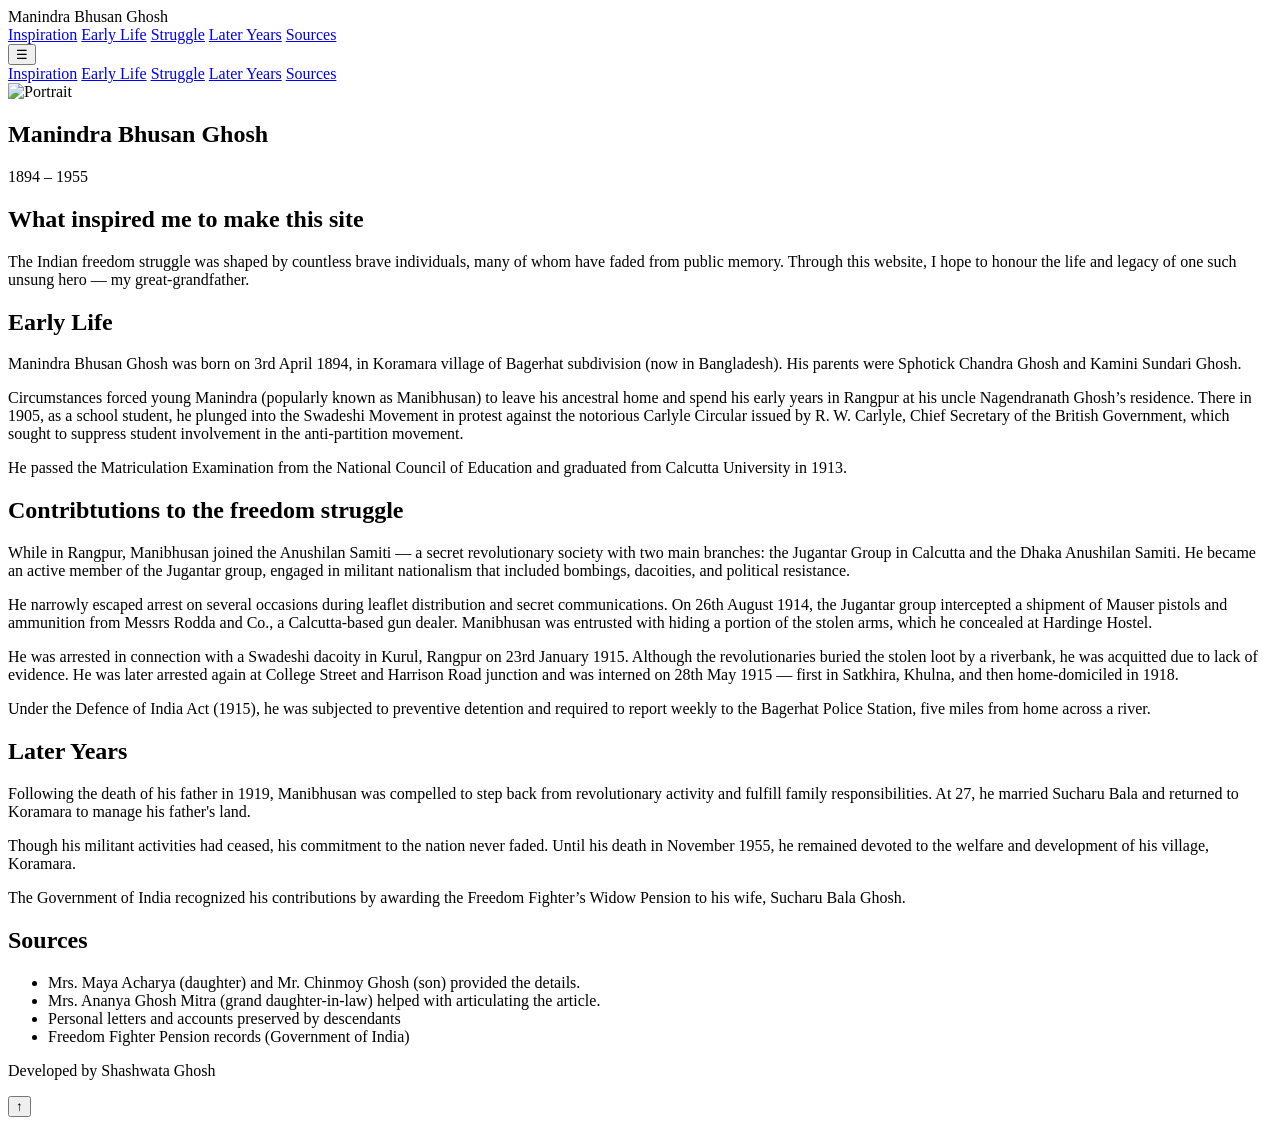
==== index.html @ 6a073553 "Add files via upload" ====
<!DOCTYPE html>
<html lang="en">
<head>
  <meta charset="UTF-8" />
  <meta name="viewport" content="width=device-width, initial-scale=1.0" />
  <title>Manindra Bhusan Ghosh</title>
  <link rel="stylesheet" href="style.css" />
</head>
<body>
  <header>
    <nav class="navbar">
      <span class="nav-name">Manindra Bhusan Ghosh</span>
      <div class="nav-links desktop-only">
        <a href="#inspiration">Inspiration</a>
        <a href="#early-life">Early Life</a>
        <a href="#struggle">Struggle</a>
        <a href="#later-years">Later Years</a>
        <a href="#sources">Sources</a>
      </div>
      <button id="menu-btn" class="mobile-only">☰</button>
    </nav>

    <div id="mobile-menu" class="mobile-menu">
      <a href="#inspiration">Inspiration</a>
      <a href="#early-life">Early Life</a>
      <a href="#struggle">Struggle</a>
      <a href="#later-years">Later Years</a>
      <a href="#sources">Sources</a>
    </div>
  </header>

  <section class="hero">
    <img src="assets/portrait.jpg" alt="Portrait" class="hero-img" />
    <h1>Manindra Bhusan Ghosh</h1>
    <p class="lifespan">1894 – 1955</p>
  </section>

  <main>
    <section id="inspiration">
      <h2>What inspired me to make this site</h2>
      <p>The Indian freedom struggle was shaped by countless brave individuals, many of whom have faded from public memory. 
        Through this website, I hope to honour the life and legacy of one such unsung hero — my great-grandfather.</p>
    </section>

    <section id="early-life">
      <h2>Early Life</h2>
      <p>
        Manindra Bhusan Ghosh was born on 3rd April 1894, in Koramara village of Bagerhat subdivision (now in Bangladesh). His parents were Sphotick Chandra Ghosh and Kamini Sundari Ghosh.
      </p>
      <p>
        Circumstances forced young Manindra (popularly known as Manibhusan) to leave his ancestral home and spend his early years in Rangpur at his uncle Nagendranath Ghosh’s residence. There in 1905, as a school student, he plunged into the Swadeshi Movement in protest against the notorious Carlyle Circular issued by R. W. Carlyle, Chief Secretary of the British Government, which sought to suppress student involvement in the anti-partition movement.
      </p>
      <p>
        He passed the Matriculation Examination from the National Council of Education and graduated from Calcutta University in 1913.
      </p>
    </section>

    <section id="struggle">
      <h2>Contribtutions to the freedom struggle</h2>
      <p>
        While in Rangpur, Manibhusan joined the Anushilan Samiti — a secret revolutionary society with two main branches: the Jugantar Group in Calcutta and the Dhaka Anushilan Samiti. He became an active member of the Jugantar group, engaged in militant nationalism that included bombings, dacoities, and political resistance.
      </p>
      <p>
        He narrowly escaped arrest on several occasions during leaflet distribution and secret communications. On 26th August 1914, the Jugantar group intercepted a shipment of Mauser pistols and ammunition from Messrs Rodda and Co., a Calcutta-based gun dealer. Manibhusan was entrusted with hiding a portion of the stolen arms, which he concealed at Hardinge Hostel.
      </p>
      <p>
        He was arrested in connection with a Swadeshi dacoity in Kurul, Rangpur on 23rd January 1915. Although the revolutionaries buried the stolen loot by a riverbank, he was acquitted due to lack of evidence. He was later arrested again at College Street and Harrison Road junction and was interned on 28th May 1915 — first in Satkhira, Khulna, and then home-domiciled in 1918.
      </p>
      <p>
        Under the Defence of India Act (1915), he was subjected to preventive detention and required to report weekly to the Bagerhat Police Station, five miles from home across a river.
      </p>
    </section>

    <section id="later-years">
      <h2>Later Years</h2>
      <p>
        Following the death of his father in 1919, Manibhusan was compelled to step back from revolutionary activity and fulfill family responsibilities. At 27, he married Sucharu Bala and returned to Koramara to manage his father's land.
      </p>
      <p>
        Though his militant activities had ceased, his commitment to the nation never faded. Until his death in November 1955, he remained devoted to the welfare and development of his village, Koramara.
      </p>
      <p>
        The Government of India recognized his contributions by awarding the Freedom Fighter’s Widow Pension to his wife, Sucharu Bala Ghosh.
      </p>
    </section>

    <section id="sources">
      <h2>Sources</h2>
      <ul>
        <li>Mrs. Maya Acharya (daughter) and Mr. Chinmoy Ghosh (son) provided the details.</li>
        <li>Mrs. Ananya Ghosh Mitra (grand daughter-in-law) helped with articulating the article.</li>
        <li>Personal letters and accounts preserved by descendants</li>
        <li>Freedom Fighter Pension records (Government of India)</li>
        
      </ul>
    </section>
  </main>

  <footer>
    <p>Developed by Shashwata Ghosh</p>
  </footer>

  <button id="back-to-top" title="Back to top">↑</button>

  <script src="script.js"></script>
</body>
</html>
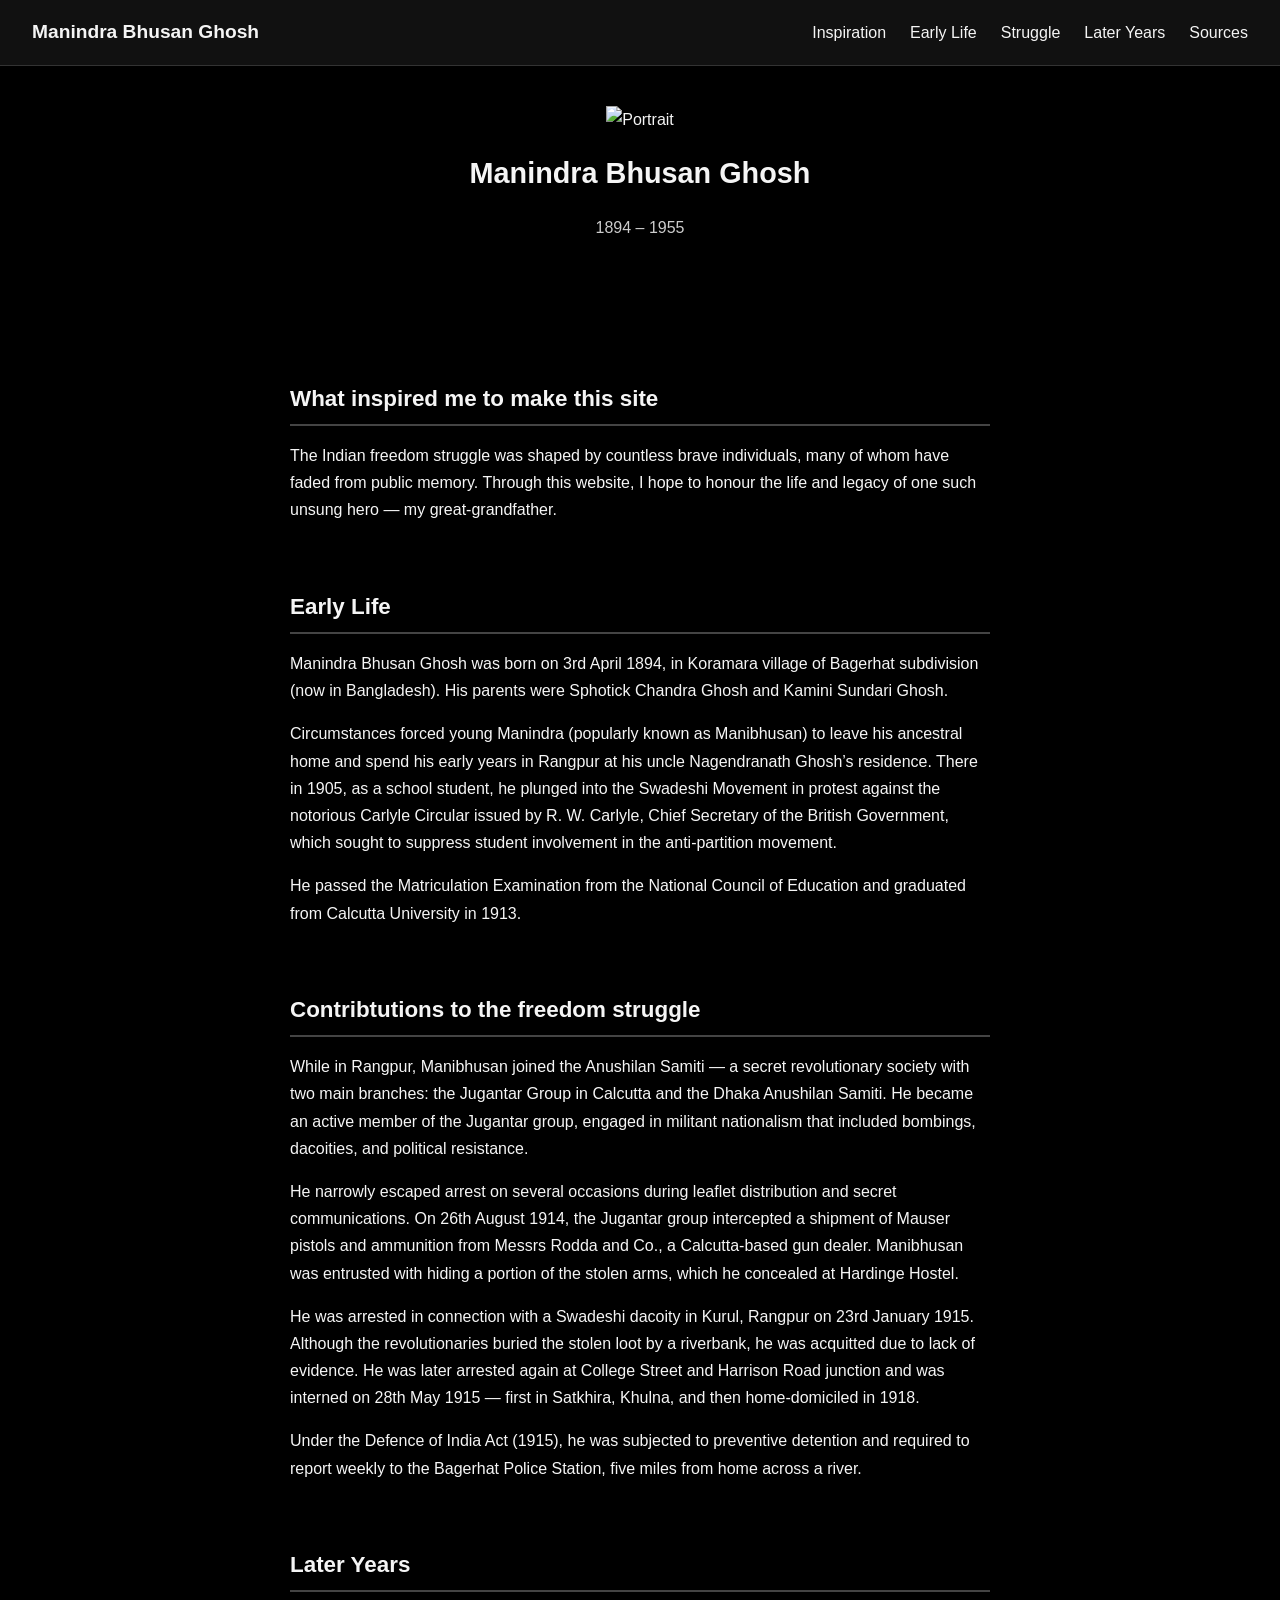
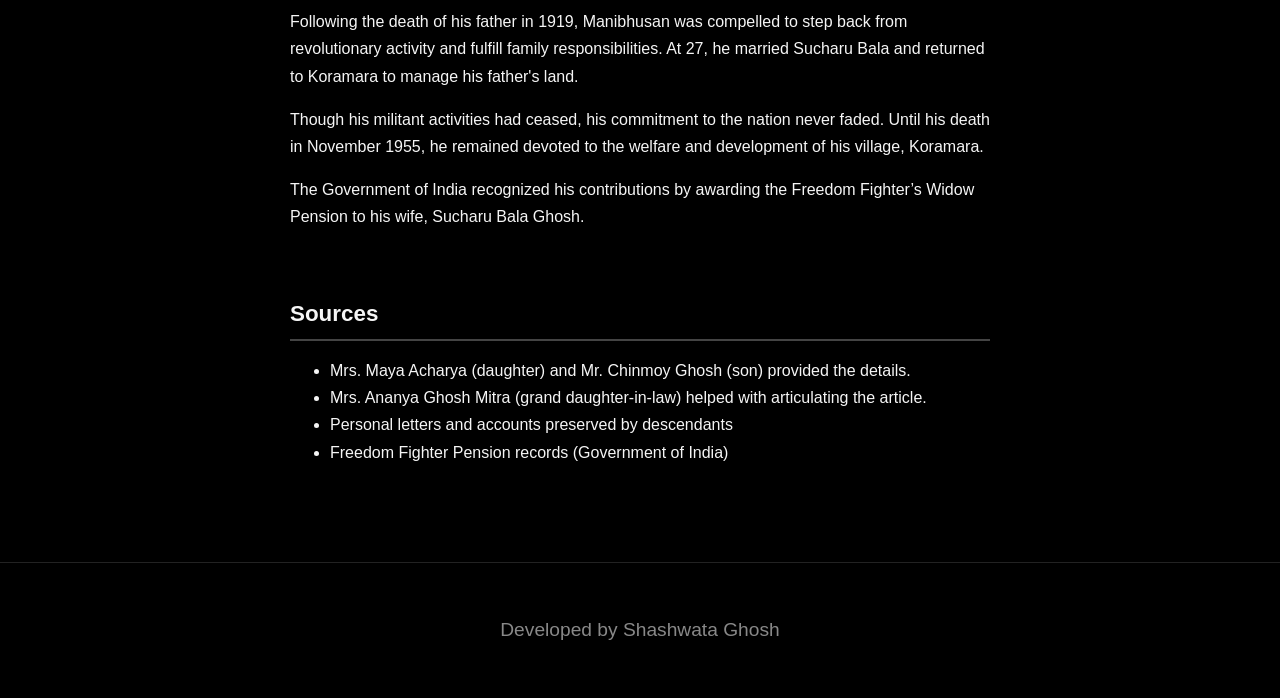
==== commit 10b5474f: "made changes to image location" ====
--- a/index.html
+++ b/index.html
@@ -30,7 +30,7 @@
   </header>
 
   <section class="hero">
-    <img src="assets/portrait.jpg" alt="Portrait" class="hero-img" />
+    <img src="portrait.jpg" alt="Portrait" class="hero-img" />
     <h1>Manindra Bhusan Ghosh</h1>
     <p class="lifespan">1894 – 1955</p>
   </section>
--- a/style.css
+++ b/style.css
@@ -0,0 +1,165 @@
+body {
+    font-family: -apple-system, BlinkMacSystemFont, "Segoe UI", Roboto,
+                 "Helvetica Neue", Arial, sans-serif, "Apple Color Emoji",
+                 "Segoe UI Emoji", "Segoe UI Symbol";
+    background-color: #000;
+    color: #f5f5f5;
+    margin: 0;
+    scroll-behavior: smooth;
+    line-height: 1.7;
+    font-size: 16px;
+  }
+  
+  .navbar {
+    display: flex;
+    justify-content: space-between;
+    align-items: center;
+    background-color: #111;
+    padding: 1rem 2rem;
+    position: sticky;
+    top: 0;
+    z-index: 100;
+    border-bottom: 1px solid #333;
+  }
+  
+  .nav-name {
+    font-weight: 600;
+    font-size: 1.2rem;
+  }
+  
+  .nav-links {
+    display: flex;
+    gap: 1.5rem;
+  }
+  
+  .nav-links a {
+    color: #f5f5f5;
+    text-decoration: none;
+    font-weight: 500;
+    transition: color 0.3s;
+  }
+  
+  .nav-links a:hover {
+    color: #aaa;
+  }
+  
+  #menu-btn {
+    font-size: 1.4rem;
+    background: none;
+    border: none;
+    color: #f5f5f5;
+    cursor: pointer;
+  }
+  
+  .mobile-menu {
+    position: fixed;
+    top: 0;
+    right: -100%;
+    width: 60%;
+    height: 100%;
+    background-color: #111;
+    display: flex;
+    flex-direction: column;
+    padding: 2rem 1rem;
+    gap: 1.5rem;
+    transition: right 0.3s ease;
+    z-index: 200;
+  }
+  
+  .mobile-menu a {
+    color: #f5f5f5;
+    text-decoration: none;
+    font-size: 1.2rem;
+  }
+  
+  .mobile-menu.open {
+    right: 0;
+  }
+  
+  .hero {
+    text-align: center;
+    padding: 2.5rem 1rem 0.5rem; /* reduced bottom padding */
+  }
+  
+  
+  .hero-img {
+    width: 100%;
+    max-width: 300px;
+    height: auto;
+    border: none;
+    border-radius: 0;
+  }
+  
+  .hero h1 {
+    font-size: 1.8rem;
+    margin: 1rem 0 0.4rem;
+  }
+  
+  .lifespan {
+    color: #ccc;
+    font-size: 1rem;
+  }
+  
+  main {
+    max-width: 700px;
+    margin: auto;
+    padding: 2rem 1rem;
+  }
+  
+  section {
+    margin-bottom: 4rem;
+  }
+  
+  h2 {
+    font-size: 1.4rem;
+    border-bottom: 2px solid #444;
+    padding-bottom: 0.4rem;
+    margin-bottom: 1rem;
+  }
+  
+  footer {
+    text-align: center;
+    padding: 2rem 1rem;
+    font-size: 1.2rem;
+    color: #888;
+    border-top: 1px solid #222;
+  }
+  
+  #back-to-top {
+    display: none;
+    position: fixed;
+    bottom: 1.5rem;
+    right: 1.5rem;
+    font-size: 1.5rem;
+    padding: 0.5rem 0.7rem;
+    border-radius: 5px;
+    border: none;
+    background: #444;
+    color: #fff;
+    cursor: pointer;
+    z-index: 300;
+  }
+  
+  #back-to-top:hover {
+    background: #666;
+  }
+  
+  @media (max-width: 600px) {
+    .desktop-only {
+      display: none;
+    }
+    .mobile-only {
+      display: block;
+    }
+  }
+  
+  @media (min-width: 601px) {
+    .mobile-only {
+      display: none;
+    }
+  }
+  #inspiration {
+    margin-top: 0.5rem;
+  }
+  
+  
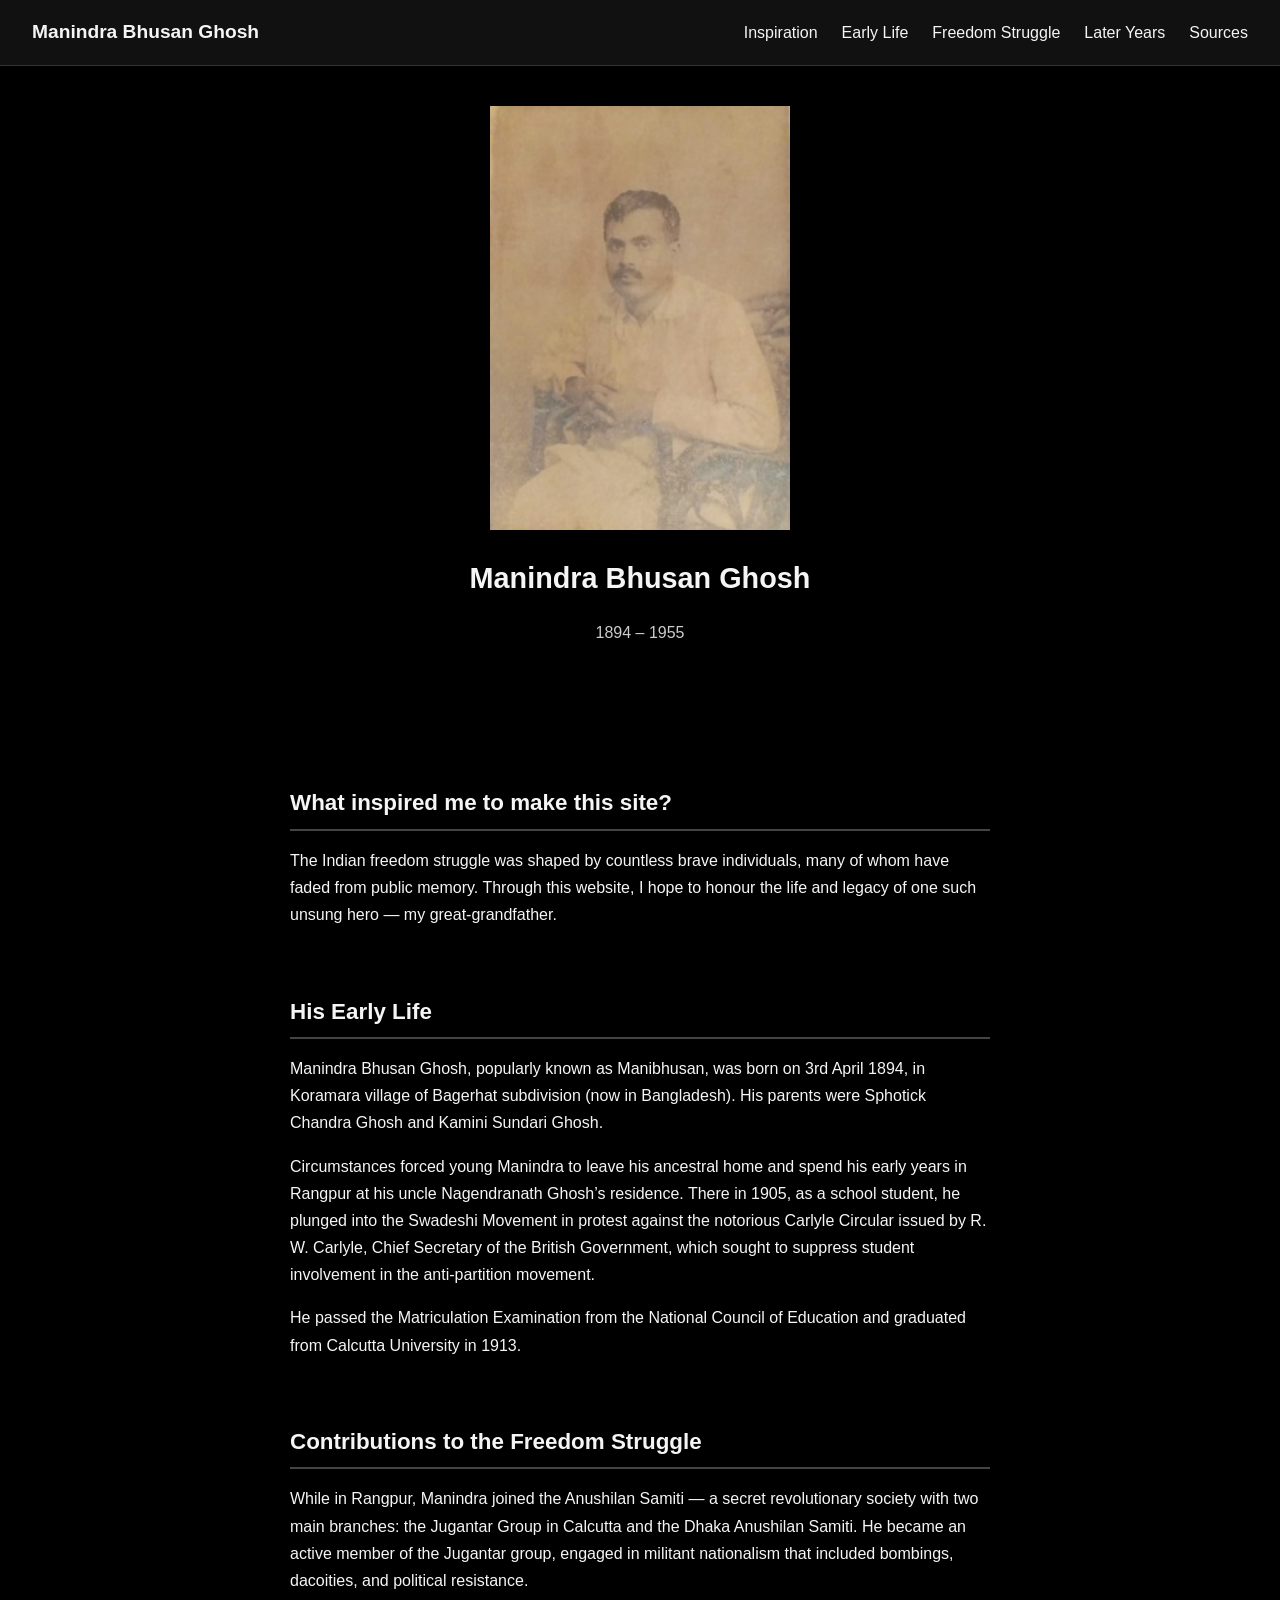
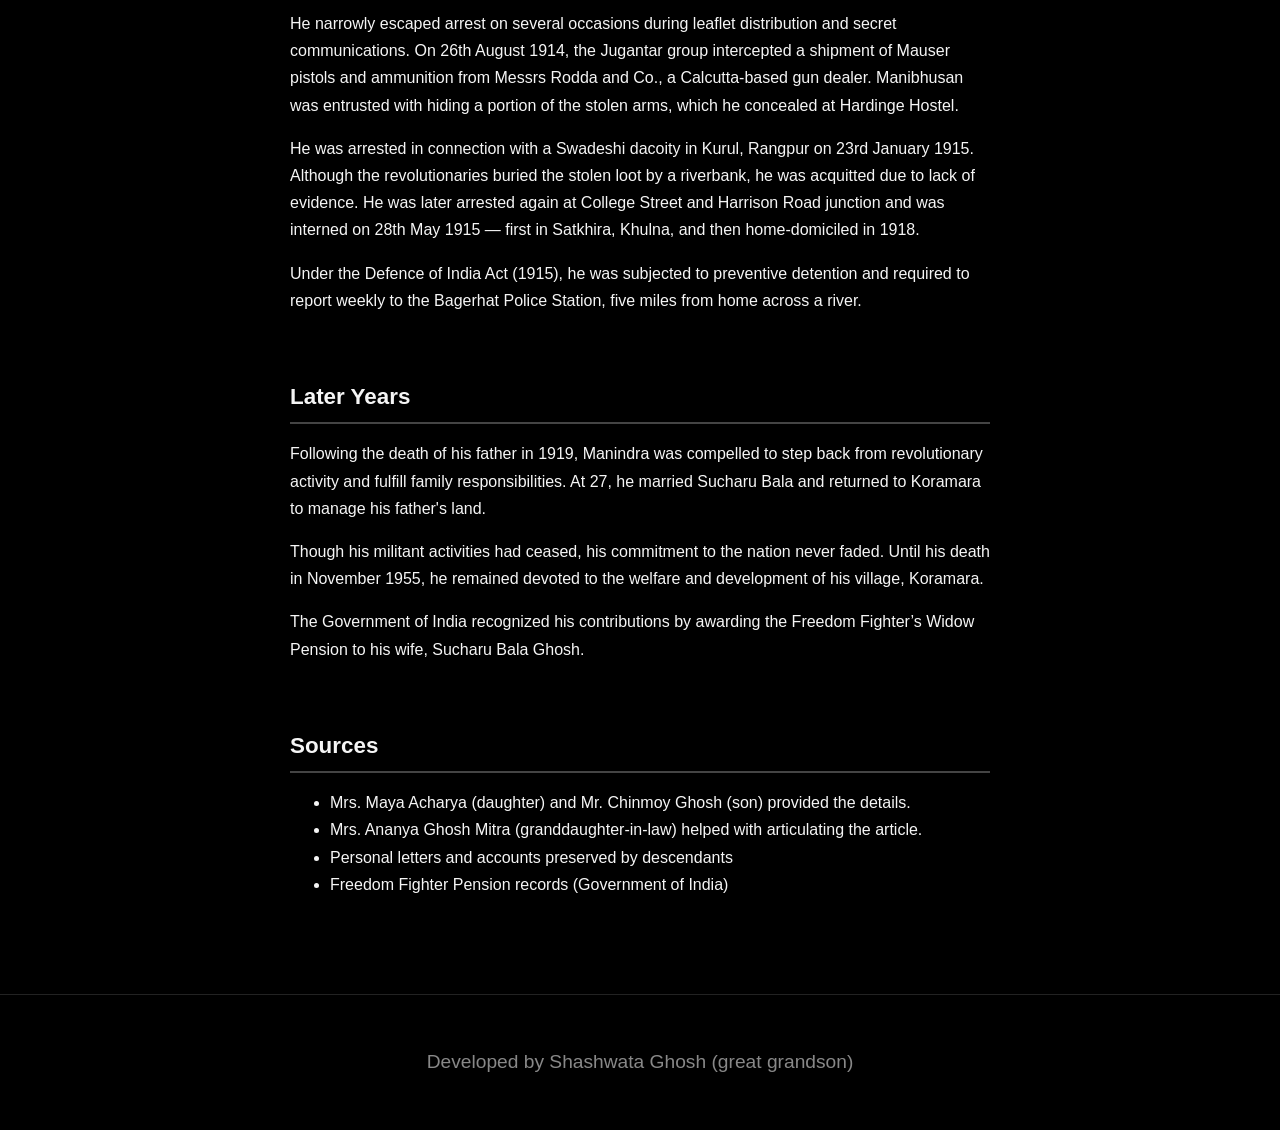
==== commit 155c2b59: "added more crawlable text for indexing made a better head with description and more crawlable text f" ====
--- a/index.html
+++ b/index.html
@@ -3,8 +3,33 @@
 <head>
   <meta charset="UTF-8" />
   <meta name="viewport" content="width=device-width, initial-scale=1.0" />
-  <title>Manindra Bhusan Ghosh</title>
+
+  <title>Manindra Bhusan Ghosh | Indian Freedom Fighter</title>
+
+  <meta
+    name="description"
+    content="Learn about the life of Manindra Bhusan Ghosh, an Indian freedom fighter and revolutionary who participated in the Swadeshi Movement and Jugantar activities."
+  />
+
+  <link rel="canonical" href="https://shxshwata.github.io/Manindra-Bhusan-Ghosh/" />
+
   <link rel="stylesheet" href="style.css" />
+
+  <script type="application/ld+json">
+  {
+    "@context": "https://schema.org",
+    "@type": "Person",
+    "name": "Manindra Bhusan Ghosh",
+    "alternateName": "Manibhusan Ghosh",
+    "birthDate": "1894-04-03",
+    "birthPlace": {
+      "@type": "Place",
+      "name": "Koramara, Bagerhat"
+    },
+    "deathDate": "1955-11",
+    "description": "Indian freedom fighter and revolutionary associated with the Swadeshi Movement and Jugantar."
+  }
+  </script>
 </head>
 <body>
   <header>
@@ -13,7 +38,7 @@
       <div class="nav-links desktop-only">
         <a href="#inspiration">Inspiration</a>
         <a href="#early-life">Early Life</a>
-        <a href="#struggle">Struggle</a>
+        <a href="#struggle">Freedom Struggle</a>
         <a href="#later-years">Later Years</a>
         <a href="#sources">Sources</a>
       </div>
@@ -37,18 +62,18 @@
 
   <main>
     <section id="inspiration">
-      <h2>What inspired me to make this site</h2>
+      <h2>What inspired me to make this site?</h2>
       <p>The Indian freedom struggle was shaped by countless brave individuals, many of whom have faded from public memory. 
         Through this website, I hope to honour the life and legacy of one such unsung hero — my great-grandfather.</p>
     </section>
 
     <section id="early-life">
-      <h2>Early Life</h2>
+      <h2>His Early Life</h2>
       <p>
-        Manindra Bhusan Ghosh was born on 3rd April 1894, in Koramara village of Bagerhat subdivision (now in Bangladesh). His parents were Sphotick Chandra Ghosh and Kamini Sundari Ghosh.
+        Manindra Bhusan Ghosh, popularly known as Manibhusan, was born on 3rd April 1894, in Koramara village of Bagerhat subdivision (now in Bangladesh). His parents were Sphotick Chandra Ghosh and Kamini Sundari Ghosh.
       </p>
       <p>
-        Circumstances forced young Manindra (popularly known as Manibhusan) to leave his ancestral home and spend his early years in Rangpur at his uncle Nagendranath Ghosh’s residence. There in 1905, as a school student, he plunged into the Swadeshi Movement in protest against the notorious Carlyle Circular issued by R. W. Carlyle, Chief Secretary of the British Government, which sought to suppress student involvement in the anti-partition movement.
+        Circumstances forced young Manindra to leave his ancestral home and spend his early years in Rangpur at his uncle Nagendranath Ghosh’s residence. There in 1905, as a school student, he plunged into the Swadeshi Movement in protest against the notorious Carlyle Circular issued by R. W. Carlyle, Chief Secretary of the British Government, which sought to suppress student involvement in the anti-partition movement.
       </p>
       <p>
         He passed the Matriculation Examination from the National Council of Education and graduated from Calcutta University in 1913.
@@ -56,9 +81,9 @@
     </section>
 
     <section id="struggle">
-      <h2>Contribtutions to the freedom struggle</h2>
+      <h2>Contributions to the Freedom Struggle</h2>
       <p>
-        While in Rangpur, Manibhusan joined the Anushilan Samiti — a secret revolutionary society with two main branches: the Jugantar Group in Calcutta and the Dhaka Anushilan Samiti. He became an active member of the Jugantar group, engaged in militant nationalism that included bombings, dacoities, and political resistance.
+        While in Rangpur, Manindra joined the Anushilan Samiti — a secret revolutionary society with two main branches: the Jugantar Group in Calcutta and the Dhaka Anushilan Samiti. He became an active member of the Jugantar group, engaged in militant nationalism that included bombings, dacoities, and political resistance.
       </p>
       <p>
         He narrowly escaped arrest on several occasions during leaflet distribution and secret communications. On 26th August 1914, the Jugantar group intercepted a shipment of Mauser pistols and ammunition from Messrs Rodda and Co., a Calcutta-based gun dealer. Manibhusan was entrusted with hiding a portion of the stolen arms, which he concealed at Hardinge Hostel.
@@ -74,7 +99,7 @@
     <section id="later-years">
       <h2>Later Years</h2>
       <p>
-        Following the death of his father in 1919, Manibhusan was compelled to step back from revolutionary activity and fulfill family responsibilities. At 27, he married Sucharu Bala and returned to Koramara to manage his father's land.
+        Following the death of his father in 1919, Manindra was compelled to step back from revolutionary activity and fulfill family responsibilities. At 27, he married Sucharu Bala and returned to Koramara to manage his father's land.
       </p>
       <p>
         Though his militant activities had ceased, his commitment to the nation never faded. Until his death in November 1955, he remained devoted to the welfare and development of his village, Koramara.
@@ -88,7 +113,7 @@
       <h2>Sources</h2>
       <ul>
         <li>Mrs. Maya Acharya (daughter) and Mr. Chinmoy Ghosh (son) provided the details.</li>
-        <li>Mrs. Ananya Ghosh Mitra (grand daughter-in-law) helped with articulating the article.</li>
+        <li>Mrs. Ananya Ghosh Mitra (granddaughter-in-law) helped with articulating the article.</li>
         <li>Personal letters and accounts preserved by descendants</li>
         <li>Freedom Fighter Pension records (Government of India)</li>
         
@@ -97,7 +122,7 @@
   </main>
 
   <footer>
-    <p>Developed by Shashwata Ghosh</p>
+    <p>Developed by Shashwata Ghosh (great grandson)</p>
   </footer>
 
   <button id="back-to-top" title="Back to top">↑</button>
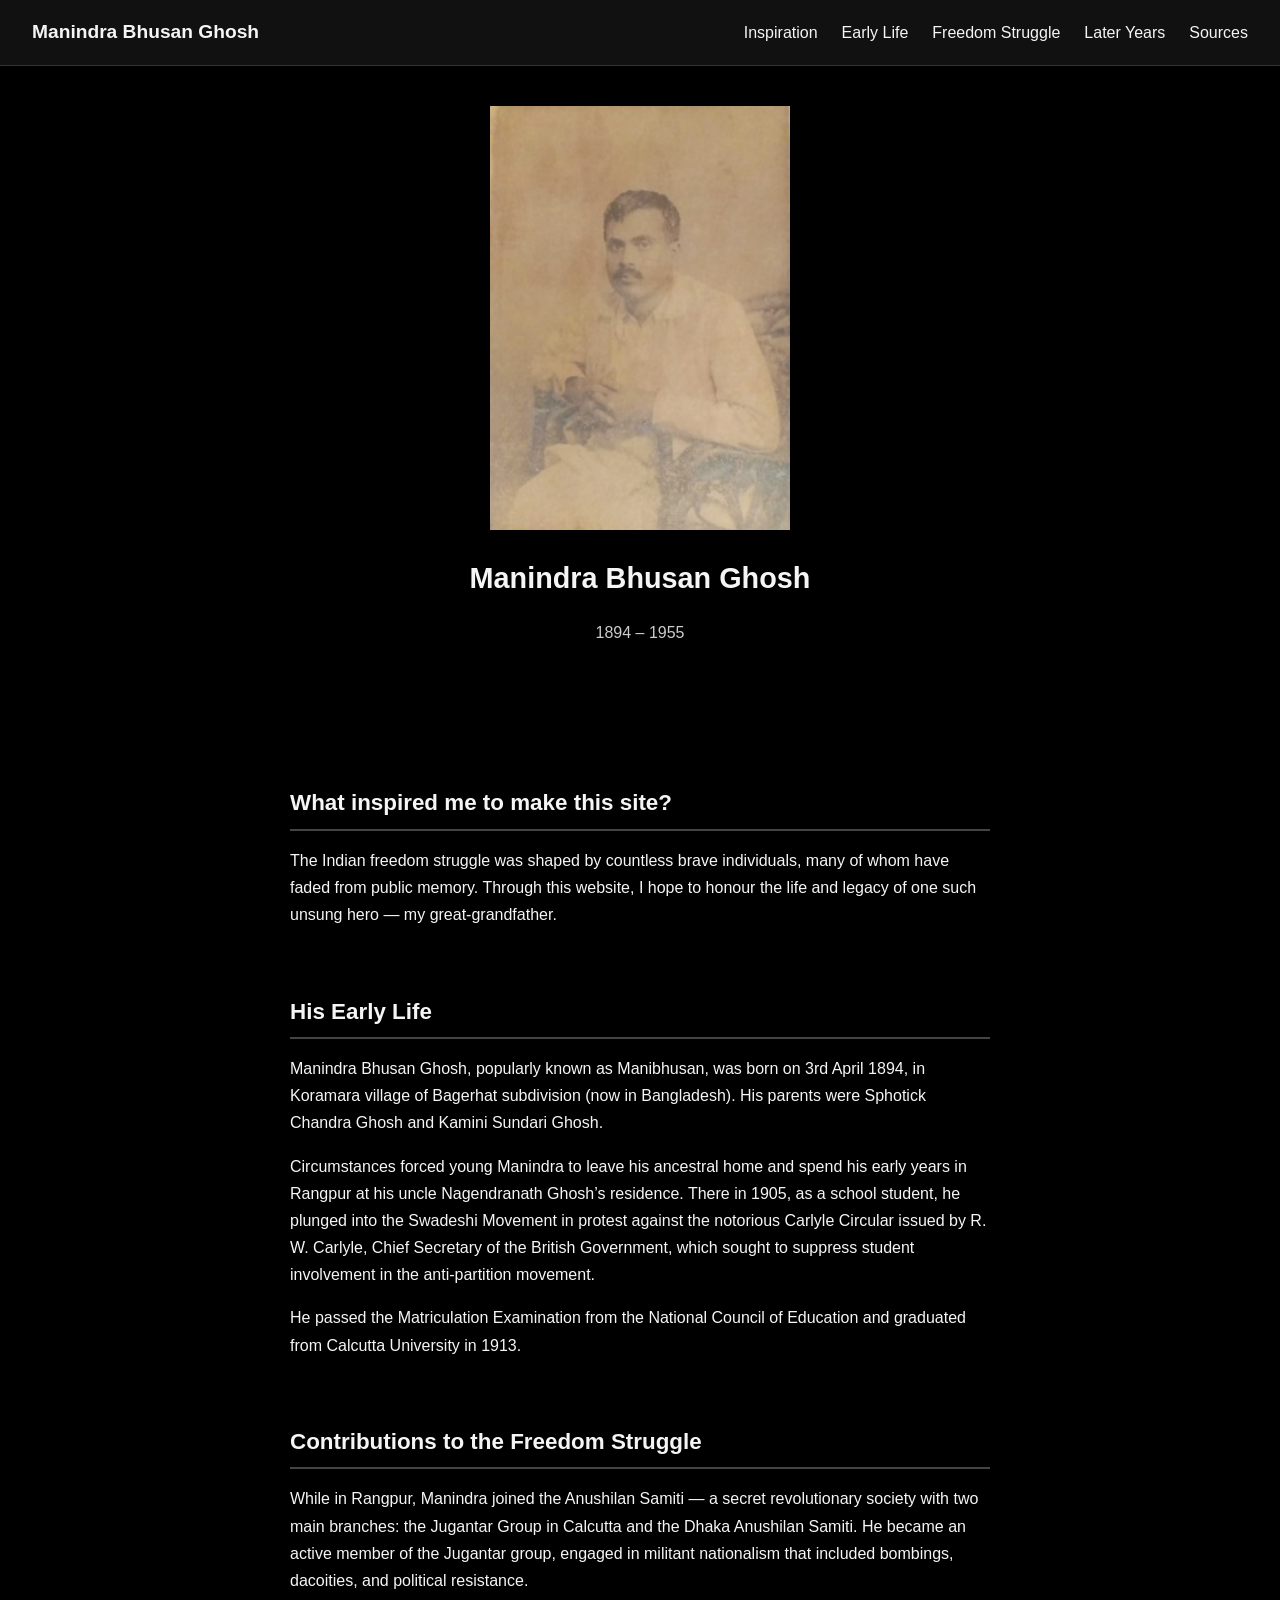
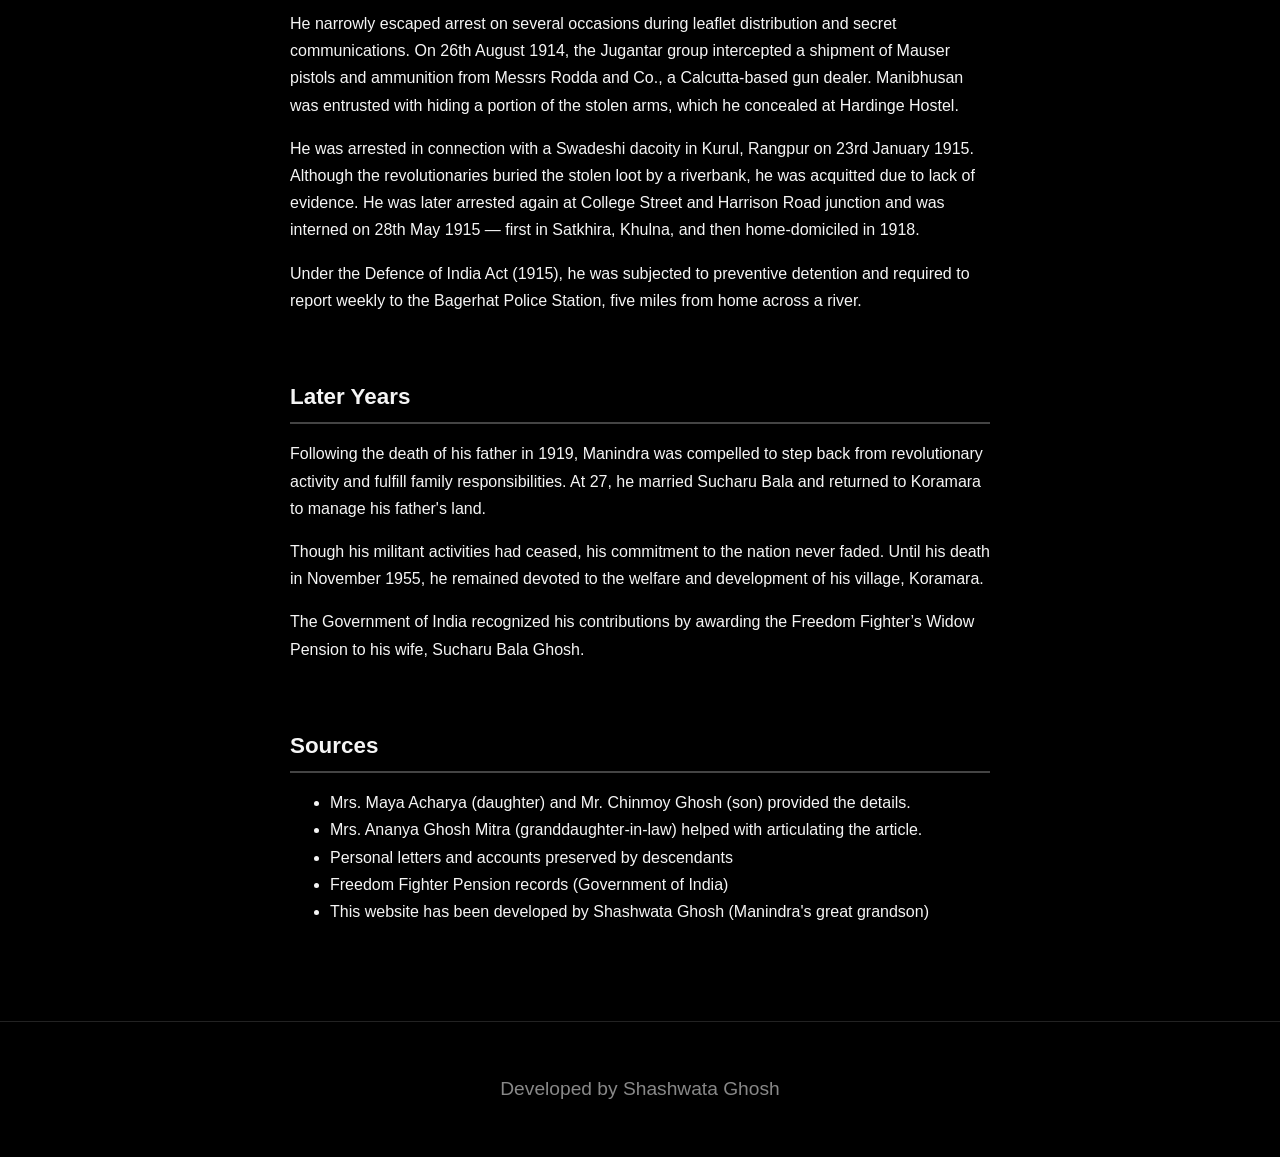
==== commit 297d2706: "added crawlable text for indexing on Google" ====
--- a/index.html
+++ b/index.html
@@ -116,13 +116,14 @@
         <li>Mrs. Ananya Ghosh Mitra (granddaughter-in-law) helped with articulating the article.</li>
         <li>Personal letters and accounts preserved by descendants</li>
         <li>Freedom Fighter Pension records (Government of India)</li>
+        <li>This website has been developed by Shashwata Ghosh (Manindra's great grandson)</li>
         
       </ul>
     </section>
   </main>
 
   <footer>
-    <p>Developed by Shashwata Ghosh (great grandson)</p>
+    <p>Developed by Shashwata Ghosh</p>
   </footer>
 
   <button id="back-to-top" title="Back to top">↑</button>
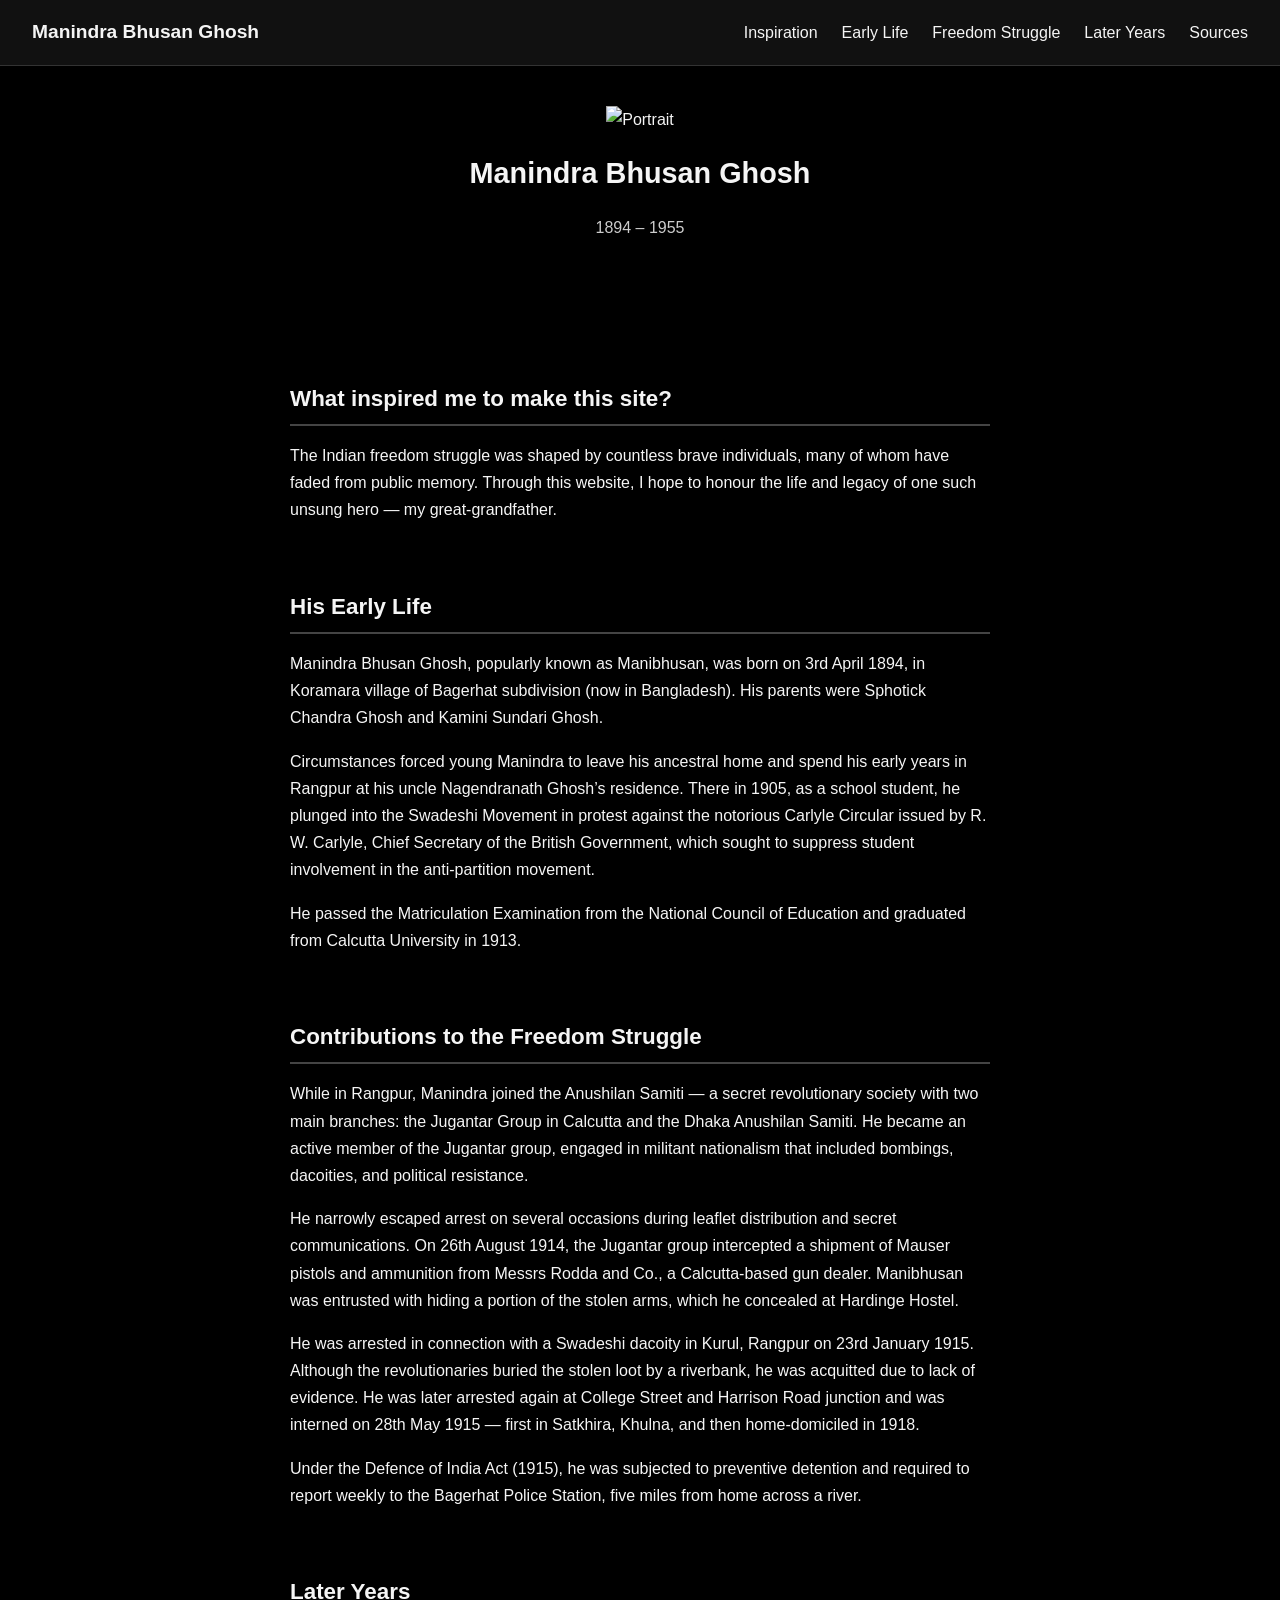
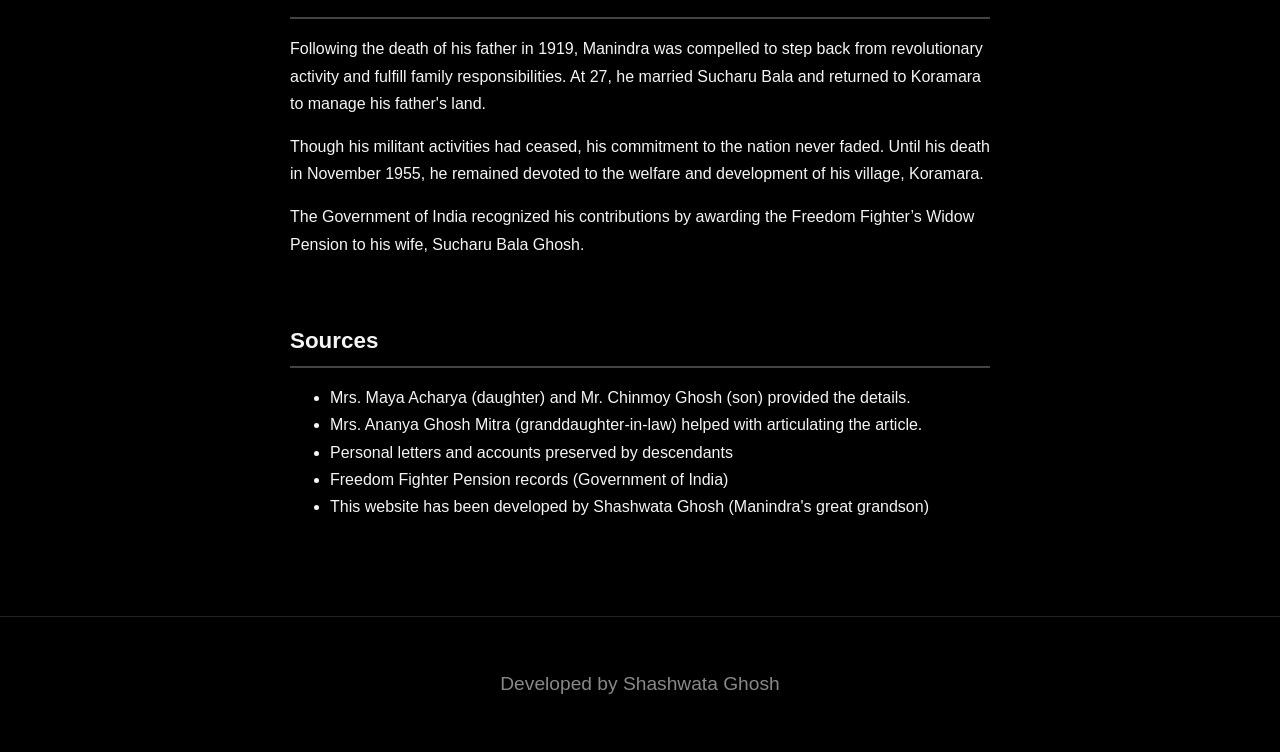
==== commit eef94507: "Update index.html added a better photo" ====
--- a/index.html
+++ b/index.html
@@ -55,7 +55,7 @@
   </header>
 
   <section class="hero">
-    <img src="portrait.jpg" alt="Portrait" class="hero-img" />
+    <img src="portrait1.jpg" alt="Portrait" class="hero-img" />
     <h1>Manindra Bhusan Ghosh</h1>
     <p class="lifespan">1894 – 1955</p>
   </section>
